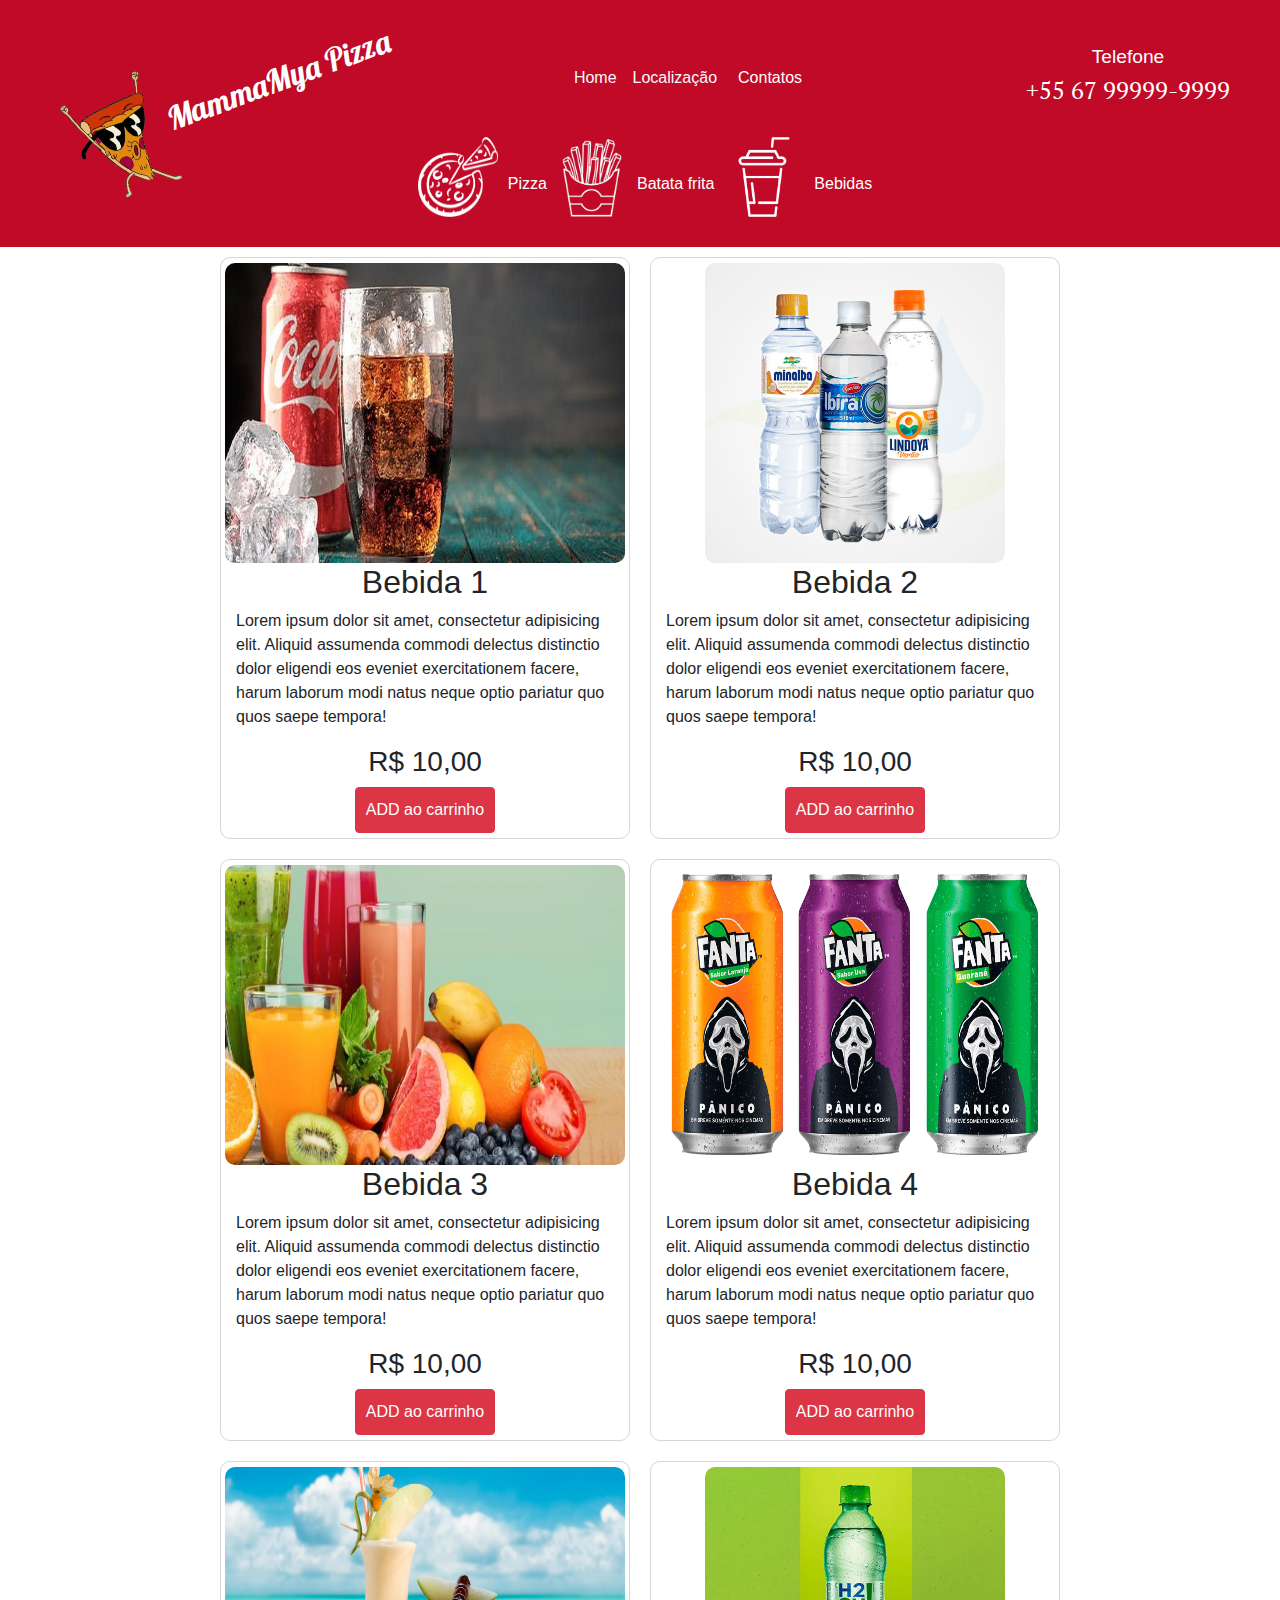
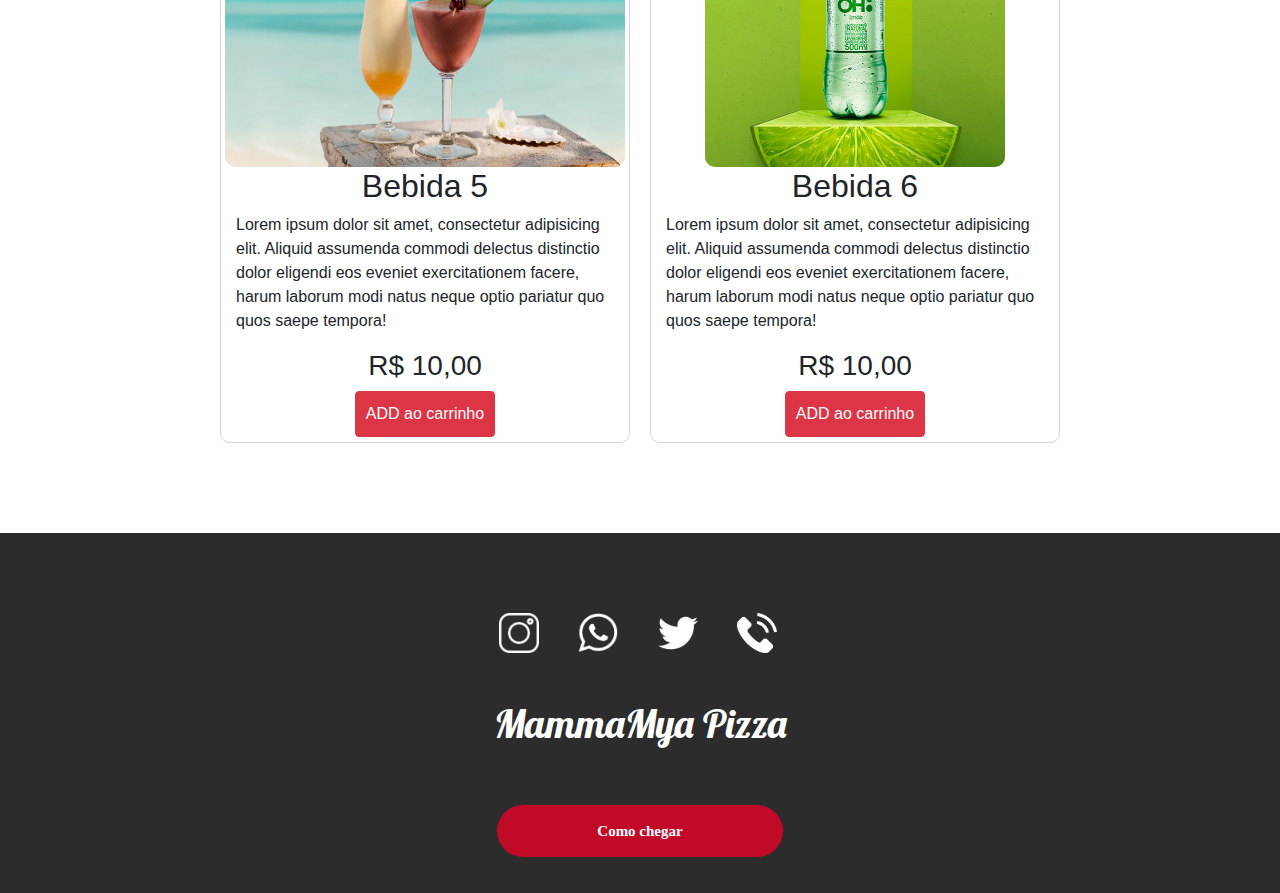
==== html/drinks.html @ 51cd6885 "Subindo para o github" ====
<!DOCTYPE html>
<html lang="en">
<head>
    <meta charset="UTF-8">
    <meta http-equiv="X-UA-Compatible" content="IE=edge">
    <meta name="viewport" content="width=device-width, initial-scale=1.0">
    <title>Drinks</title>
    <link rel="shortcut icon" href="../Imagens/favicon.png" type="image/x-icon">
    <link rel="stylesheet" href="../css/bootstrap.min.css">
    <link rel="stylesheet" href="../css/style.css">
</head>
<body>
<header>
    <!-----------------------
     navegação hamburquer
    ------------------------>
    <nav class="navbar navbar-expand-md navbar-dark space-nav nav_principal">

        <!-- Logo -->
        <p class="nav_p nav_logo"><img src="../Imagens/stevepizza_png.png" alt="steve pizza" class="steve_pizza"><a
                href="../index.html" class="a_logo">MammaMya Pizza</a></p>

        <!-- Menu Hamburguer -->
        <button class="navbar-toggler" data-toggle="collapse" data-target="#navegacao">
            <span class="navbar-toggler-icon"></span>
        </button>
        <!-- navegacao -->
        <div class="collapse navbar-collapse links_header" id="navegacao">
            <ul class="navbar-nav ml-auto d-flex mr-auto justify-content-center align-items-center flex-row">
                <li class="nav-item ">
                    <a href="../index.html" class="nav-link text-light">Home</a>
                </li>
                <li class="nav-item">
                    <a href="https://www.google.com/maps/place/Universidade+Federal+de+Mato+Grosso+Do+Sul+-+C%C3%A2mpus+de+Coxim/@-18.4861304,-54.7568113,17z/data=!4m5!3m4!1s0x937e3512d88be7b7:0x2cfe7516643d1225!8m2!3d-18.4859523!4d-54.7551269"
                       class="nav-link text-light" target="_blank">Localização</a>
                </li>
                <!------------------------------------------
                              POP UP contatatos
                -------------------------------------------->
                <li class="nav-item">
                    <!-- Botão para acionar modal -->
                    <button type="button" class="btn text-white btn_contatos" data-toggle="modal"
                            data-target="#ExemploModalCentralizado">
                        Contatos
                    </button>

                    <!-- Modal -->
                    <div class="modal fade" id="ExemploModalCentralizado" tabindex="-1" role="dialog"
                         aria-labelledby="TituloModalCentralizado" aria-hidden="true">
                        <div class="modal-dialog modal-dialog-centered " role="document">
                            <div class="modal-content">
                                <div class="modal-header">
                                    <h5 class="modal-title text-dark" id="TituloModalCentralizado">Contatos</h5>
                                    <button type="button" class="close" data-dismiss="modal" aria-label="Fechar">
                                        <span aria-hidden="true">&times;</span>
                                    </button>
                                </div>
                                <div class="modal-body d-flex flex-column align-items-center">
                                    <!-- conteudo principal do POP -->
                                    <div class="footer_sociais">
                                        <a href="https://www.instagram.com" class="text-decoration-none">
                                            <img src="../icones/instagram_black.png" alt="instagram"
                                                 class="icons_pop_social">
                                        </a>
                                        <a href="https://www.whatsapp.com/?lang=pt_br" class="text-decoration-none">
                                            <img src="../icones/whatsapp_preto.png" alt="whatsapp"
                                                 class="icons_pop_social">
                                        </a>
                                        <a href="https://twitter.com" class="text-decoration-none"> <img
                                                src="../icones/twitter_blaack.png" alt="twitter"
                                                class="icons_pop_social">
                                        </a>
                                        <img src="../icones/telefone_blaack.png" class="icons_pop_social"
                                             data-container="body" data-toggle="popover" data-placement="bottom"
                                             data-content="+55 67 99999-9999">

                                    </div>
                                    <p class="text-dark p_footer">MammaMya Pizza</p>


                                </div>

                                <div class="modal-footer">
                                    <button type="button" class="btn btn-danger" data-dismiss="modal">Fechar</button>
                                </div>
                            </div>
                        </div>
                    </div>
                </li>
            </ul>
            <div class="d-flex flex-column align-items-center phone">
                <p class="nav_telefone">Telefone</p>
                <p class="nav_num_telefone">+55 67 99999-9999</p>
            </div>
        </div>
    </nav>
    <div class="d-flex justify-content-center">
        <a href="pizzas.html" class="d-flex align-items-center org_icons_menu">
            <img src="../Imagens/ico_png.png" alt="pizza png" class="icon_foods">
            <p>Pizza</p>
        </a>
        <a href="fritas.html" class="d-flex align-items-center org_icons_menu">
            <img src="../Imagens/fries_png.png" alt="fries" class="icon_foods_fries">
            <p>Batata frita</p>
        </a>
        <a href="drinks.html" class="d-flex align-items-center org_icons_menu">
            <img src="../Imagens/white_drink.png" alt="bebedas" class="icon_foods">
            <p>Bebidas</p>
        </a>
    </div>
    <!-----------------------
    fim navegação hamburquer
    ------------------------->
</header>
<main>
    <section>
        <div class="cardapio_pizzas">
            <div class="org_card_pizza d-flex flex-column align-items-center">
                <img src="../Imagens/coca-cola.jpg" alt="coca-cola" class="img_pizza_cardapio">
                <h2>Bebida 1</h2>
                <p>Lorem ipsum dolor sit amet, consectetur adipisicing elit. Aliquid assumenda commodi delectus
                    distinctio dolor eligendi eos eveniet exercitationem facere, harum laborum modi natus neque optio
                    pariatur quo quos saepe tempora!</p>
                <h3>R$ 10,00</h3>
                <button class="btn btn-danger btn_teste"><a href="#" class="add-cart">ADD ao carrinho</a></button>
            </div>
            <div class="org_card_pizza d-flex flex-column align-items-center">
                <img src="../Imagens/agua.jpg" alt="agua" class="img_pizza_cardapio">
                <h2>Bebida 2</h2>
                <p>Lorem ipsum dolor sit amet, consectetur adipisicing elit. Aliquid assumenda commodi delectus
                    distinctio dolor eligendi eos eveniet exercitationem facere, harum laborum modi natus neque optio
                    pariatur quo quos saepe tempora!</p>
                <h3>R$ 10,00</h3>
                <button class="btn btn-danger btn_teste"><a href="#" class="add-cart">ADD ao carrinho</a></button>
            </div>
            <div class="org_card_pizza d-flex flex-column align-items-center">
                <img src="../Imagens/suco.jpg" alt="" class="img_pizza_cardapio">
                <h2>Bebida 3</h2>
                <p>Lorem ipsum dolor sit amet, consectetur adipisicing elit. Aliquid assumenda commodi delectus
                    distinctio dolor eligendi eos eveniet exercitationem facere, harum laborum modi natus neque optio
                    pariatur quo quos saepe tempora!</p>
                <h3>R$ 10,00</h3>
                <button class="btn btn-danger btn_teste"><a href="#" class="add-cart">ADD ao carrinho</a></button>
            </div>
            <div class="org_card_pizza d-flex flex-column align-items-center">
                <img src="../Imagens/fanta.jpg" alt="" class="img_pizza_cardapio">
                <h2>Bebida 4</h2>
                <p>Lorem ipsum dolor sit amet, consectetur adipisicing elit. Aliquid assumenda commodi delectus
                    distinctio dolor eligendi eos eveniet exercitationem facere, harum laborum modi natus neque optio
                    pariatur quo quos saepe tempora!</p>
                <h3>R$ 10,00</h3>
                <button class="btn btn-danger btn_teste"><a href="#" class="add-cart">ADD ao carrinho</a></button>
            </div>
            <div class="org_card_pizza d-flex flex-column align-items-center">
                <img src="../Imagens/resfreco.jpg" alt="" class="img_pizza_cardapio">
                <h2>Bebida 5</h2>
                <p>Lorem ipsum dolor sit amet, consectetur adipisicing elit. Aliquid assumenda commodi delectus
                    distinctio dolor eligendi eos eveniet exercitationem facere, harum laborum modi natus neque optio
                    pariatur quo quos saepe tempora!</p>
                <h3>R$ 10,00</h3>
                <button class="btn btn-danger btn_teste"><a href="#" class="add-cart">ADD ao carrinho</a></button>
            </div>
            <div class="org_card_pizza d-flex flex-column align-items-center">
                <img src="../Imagens/hdoiso.jpg" alt="" class="img_pizza_cardapio">
                <h2>Bebida 6</h2>
                <p>Lorem ipsum dolor sit amet, consectetur adipisicing elit. Aliquid assumenda commodi delectus
                    distinctio dolor eligendi eos eveniet exercitationem facere, harum laborum modi natus neque optio
                    pariatur quo quos saepe tempora!</p>
                <h3>R$ 10,00</h3>
                <button class="btn btn-danger btn_teste"><a href="#" class="add-cart">ADD ao carrinho</a></button>
            </div>

        </div>
    </section>
</main>
<footer class="d-flex justify-content-center align-items-center flex-column">

    <div class="footer_sociais">
        <a href="#" class="text-decoration-none">
            <img src="../Imagens/white-instagram.png" alt="instagram" class="icons_footer_social">
        </a>
        <a href="#" class="text-decoration-none">
            <img src="../Imagens/whatsapp_png.png.opdownload" alt="whatsapp" class="icons_footer_social">
        </a>
        <a href="#" class="text-decoration-none"> <img src="../Imagens/twitter-icon-svg-28.jpg" alt="twitter"
                                                       class="icons_footer_social">
        </a>
        <a href="#" class="text-decoration-none">
            <img src="../Imagens/telefone_branco.png" alt="Telefone" class="icons_footer_social">
        </a>
        <img src="" alt="" class="icons_footer_social">
    </div>
    <p class="text-white p_footer">MammaMya Pizza</p>
    <a href="https://www.google.com/maps/place/Valparaíso+de+Goiás,+GO/@-16.0898164,-48.0200443,13z/data=!3m1!4b1!4m5!3m4!1s0x9359847212701563:0x4215e06987627415!8m2!3d-16.0753576!4d-47.9860661"
       class="find_me" target="_blank">Como chegar
    </a>

</footer>

<script src="https://cdn.jsdelivr.net/npm/bootstrap@5.0.2/dist/js/bootstrap.bundle.min.js"
        integrity="sha384-MrcW6ZMFYlzcLA8Nl+NtUVF0sA7MsXsP1UyJoMp4YLEuNSfAP+JcXn/tWtIaxVXM"
        crossorigin="anonymous"></script>
</body>
</html>
---- css/style.css ----
@import url('https://fonts.googleapis.com/css2?family=Lobster&family=Noto+Serif:ital,wght@0,400;0,700;1,400;1,700&family=Outfit:wght@100;200;300;400;500;600;700;800;900&display=swap');

@import url('https://fonts.googleapis.com/css2?family=Fredericka+the+Great&family=Lobster&family=Noto+Serif:ital,wght@0,400;0,700;1,400;1,700&family=Outfit:wght@100;200;300;400;500;600;700;800;900&display=swap');

@import url('https://fonts.googleapis.com/css2?family=Dancing+Script:wght@400;500;600;700&family=Fredericka+the+Great&family=Lobster&family=Noto+Serif:ital,wght@0,400;0,700;1,400;1,700&family=Outfit:wght@100;200;300;400;500;600;700;800;900&display=swap');

@import url('https://fonts.googleapis.com/css2?family=Dancing+Script:wght@400;500;600;700&family=EB+Garamond:ital,wght@0,400;0,500;0,600;0,700;0,800;1,400;1,500;1,600;1,700;1,800&family=Fredericka+the+Great&family=Lobster&family=Montserrat:ital,wght@0,100;0,200;0,300;0,400;0,500;0,600;0,700;0,800;0,900;1,100;1,200;1,300;1,400;1,500;1,600;1,700;1,800;1,900&family=Noto+Serif:ital,wght@0,400;0,700;1,400;1,700&family=Outfit:wght@100;200;300;400;500;600;700;800;900&family=PT+Serif:ital,wght@0,400;0,700;1,400;1,700&display=swap');

*{
    padding: 0px;
    margin: 0px;
}
body{
    display: flex;
    flex-direction: column;
    min-height: 100%;
}

a{
    color: white;
}
a:hover{
    color: white;
}

.btn_contatos:hover{
    color: #cbd3da !important;
}
header{
    background-color: #c00a28;
    color: white;
}

.nav_principal{
    padding: 0px;
}
.nav_li{
    padding: 10px 15px;

}.nav_p{
    padding: 10px 15px;
}
.nav_logo{
    position: relative;
    top: 15px;
    left: 50px;
    font-size: 2em;
    font-family: 'Lobster', cursive;
    transition: 1s;
    transform: rotate(-20deg);
    animation: steve_pizza 2 1s alternate ease-out;   

}
.nav_logo:hover{
    transform: rotate(0deg);
    cursor: pointer;

}
@keyframes steve_pizza{
    to{
        transform: rotate(20deg);
    }
}
.steve_pizza{
    width: 100px;
}
.a_logo{
    color: white !important;
    text-decoration: none !important;
}
.nav_ul{
    list-style-type: none;
}

.ul_2{
    border-top: solid 1px rgba(255, 255, 255, 0.473);
}
.carousel_imagens{
    width: 100%;
}

.subir-margin-carousel{
    margin-bottom: 7em;
}

.carousel-item{
    position: relative;
}

.img_carousel{
    height: 100%;
}
.txt_corousel{
    position: absolute;
    color: white;
    font-family: 'Fredericka the Great', cursive;
     font-size:8vw;
    /* left: 300px; */
    height: 150%;
}
.txt_corousel_01{
    display: flex;
    flex-direction: column;
    align-items: center;
}
.p1_carousel{
    font-family: 'Dancing Script', cursive;
    color: #856404;
}

.nav_telefone{
    font-size: 1.2em;
    margin: 0px ;
    padding-top: 10px;
}
.nav_num_telefone{
    font-size: 1.5em;
    font-weight: 500;
    font-family: 'PT Serif', serif;
}
.phone{
    margin: 0px 50px 0px 10px;
}



footer {
    background-color: #2C2C2C;
    min-height: 40vh;
    margin-top: 80px;

}
.p_footer{
    font-family: 'Lobster', cursive;
    font-size: 2.5em;
}

.icons_pop_social{
    width: 40px;
    margin: 40px 0px 40px 35px;
}
.icons_footer_social{
    width: 40px;
    margin: 80px 0px 40px 35px;
}
.hover1-1:hover{
    transform: scale(1.02);
}

.hover1-1{
    transition: 0.3s;
}

.box_principal{
    margin: 60px;
}
.box_02{
    width: 400px;
}

.img_box1{
    background: url(../Imagens/original.png) no-repeat;
    background-size: cover;
    width: 500px;
    height: 500px;
    margin-right: 10px;
    border-radius: 5px;
}

.img_box2{
    background: url(../Imagens/burgao_daniel.jpg) no-repeat;
    background-size: cover;
    width: 200px;
    height: 150px;
    border-radius: 5px;

}
.img_box3{
    background: url(../Imagens/milkShak.jpg) no-repeat;
    background-size: cover;
    width: 190px;
    height: 150px;
    margin-left: 10px;
    border-radius: 5px;

}
.img_box4{
    background: url(../Imagens/tudo].jpg) no-repeat;
    background-size: cover;
    width: 400px;
    height: 340px;
    margin-top: 10px;
    border-radius: 5px;
}

.part_5_h2{
    margin: 80px auto 0px auto;
}
.hr_style{
    background-color: #2c2c2c18;
    margin: 5px 40px;
}

.card_style{
    max-width: 1000px;
}

/* fica otitimo com  */

.selec_menu{
    max-width: 400px;
    margin: 80px 20px 40px 20px;
}

/* sobreposição */

.sobrecao_0{
    background: url(../Imagens/carne.jpg);
    height: 100px;
    position: relative;
}
.sobrecao_0:active {

    position: absolute;

}

.sobrecao_1:active {

    position: absolute;

}
.sobrecao_1{
    background: url(../Imagens/parallaxpizza.jpg);
    height: 100px;
    position: relative;
}

.section-p {
    background-image: url('../Imagens/pizzaseis.jpg') ;
    background-color: white;
    width: 100%;
    height: 500px;
    text-align: center;
    font-family: 'Zen Old Mincho', serif;
    color: white;
    background-position: center;
    background-size: cover;
    background-repeat: no-repeat;
    background-attachment: fixed;
}


.section-s {
    background-image: url('../Imagens/mini-parallax.png');
    background-color: white;
    width: 100%;
    min-height: 500px;
    text-align: center;
    font-family: 'Zen Old Mincho', serif;
    color: white;
    background-position: center;
    background-size: cover;
    background-repeat: no-repeat;
    background-attachment: fixed;
}

.img-tabs img{
    width: 19rem;
    height: 14rem;
    margin-left: 15px;
}


.p-0 {
    font-size: 25px;
    font-weight: 300;
}

.p-1 {
    font-size: 35px;
    font-weight: 900;
    padding: 50px;
}

.p-2 p {
    color: white;
    font-size: 50px;
    font-weight: 600;
}

.p-2 {
    color: #C00A28;
    font-weight: 600;
    font-size: 20px;

}
.p-3 {
    color: white;
    font-size: 30px;
    font-weight: 600;
}

.p-4 {
    color: white;
    font-size: 30px;
    font-weight: 600;
}

.order-now {
    margin-bottom: 20px;
    border: none;
    border-radius: 40px;
    font-family: 'Zen Old Mincho', serif;
    font-size: 15px;
    font-weight: 600;
    color: white;
    background: #c00a28;
    padding: 15px 100px 15px 100px;
    transition: 0.3s;
}
.order-now:hover {
    background: rgb(226, 111, 130);
}

.order_now_small {
    padding: 15px 40px 15px 40px;
    opacity: 0.6;
}
.order_now_smaller {
    padding: 5px 20px 5px 20px;
    opacity: 0.6;
}
.select-options {
    margin-bottom: 20px;
    border: none;
    border-radius: 40px;
    font-family: 'Zen Old Mincho', serif;
    font-size: 15px;
    font-weight: 600;
    color: white;
    background: #c00a28;
    padding: 15px 70px 15px 70px;
    transition: 0.3s;
}

.select-options:hover {
    background: rgb(226, 111, 130);
}

.find_me{

    border: none;
    margin: auto;
    border-radius: 40px;
    font-family: 'Zen Old Mincho', serif;
    font-size: 15px;
    font-weight: 600;
    color: white;
    background: #c00a28;
    padding: 15px 100px 15px 100px;
    transition: 0.3s;
}
.icon_foods{
    width: 80px;
    height: 80px;
    margin: 0px 10px 30px 10px;
} 

.icon_foods_fries{
    width: 60px;
    margin: 0px 15px 25px 15px;   
}

.painel-container > div > img{
    width: 300px;
    height: 200px;
    padding: 5px;
}


/* -----------------------------------------------
                    cardapio
-------------------------------------------------*/


.img_pizza_cardapio{
    max-width: 400px;
    height: 300px;
    border-radius: 10px;
}

.cardapio_pizzas{
    display: flex;
    flex-wrap: wrap;
    justify-content: center;
    max-width: 1000px;
    margin: auto;
}

.org_card_pizza{
    max-width: 410px;
    margin: 10px;
    padding: 5px;
    border-radius: 10px;
    border: solid 1px #2c2c2c31;
}

.org_card_pizza > p{
    padding-left: 10px;
}

.btn_teste{
    padding: 10px;
}



#btn_feedback{
    background-color: #c00a28;
    width: 60px;
    height: 60px;
    position: fixed !important;
    right: 55px;
    bottom: 10px;
    text-align: center;
    margin-bottom: 44px;
    border-radius: 50%;
    padding: 5px;
    z-index: 990;
}
.num_cart{
    background-color: #c00a28;
    min-width: 20px;
    min-height: 20px;
    position: fixed !important;
    right: 64px;
    bottom: 100px;
    border-radius: 50%;
    text-align: center;
    padding: 0px;
    z-index: 1000;
}
#btn_feedback:hover{
    transform: scale(1.1);
}
/*--------------- cart --------------- */

.org-cart{
    display: flex;
    justify-content: space-around;
    margin: 5px;
}
.img-in-cart{
    width: 150px;
    border-radius: 10px;
}
.product-header{
    border-bottom: solid 2px rgba(128, 128, 128, 0.295);
}
.products-container{
    width: 650px;
    justify-content: space-around;
    margin: 0 auto;
    margin-top: 50px;
}
.product-title{
    margin-right: 70px;
    margin-left: 38px;
}
.trash-cart{
    width: 20px;
    margin-left: 10px;
    margin-right: 10px;
    cursor: pointer;
}
.count{
    width: 20px;
}

.product {
    display: flex;
    justify-content: space-around;
    align-items: center;
    padding: 10px 0;
}

.basketTotalContainer {
    display: flex;
    justify-content: flex-end;
    width: 100%;
    padding: 10px 5px;
}
.basketTotal {
    width: 20%;
}
.price {
    display: flex;
    align-items: center;
}
.quantity {
    display: flex;
    align-items: center;
    justify-content: center;
}
.total {
    display: flex;
    align-items: center;
    margin-left: 50px;
}
.name-org-cart{
    text-align: center;
}



/************************ MEDIA QUERY ************************/

@media (max-width:768px) {
    
    .phone{
        display: none !important;
    }
    .nav-item{
        margin: 5px 20px 15px 20px;
    }
    .btn_contatos{
        padding: 0px;
    }

    .icon_foods{
        width: 60px;
        height: 60px;
        margin: 0px 10px 30px 10px;
    } 
    
    .icon_foods_fries{
        width: 40px;
        margin: 0px 15px 25px 15px;   
    }
} 
@media (max-width:500px) {
    .p_footer{
        font-size: 2em;
    }
}
@media (max-width:870px) {
    .nav_logo{
        font-size: 1.3em;
        left: 0px;
        padding: 10px 0px 0px 20px;
    }
    .steve_pizza{
        width: 70px;
    }
    header{
        min-height: 100px;
        padding-top: 0px;
    }
    .nav_principal{
        min-height: 105px;
    }
} 
@media (max-width:550px){
    .steve_pizza{
        width: 60px;
    }
    .a_logo{
        font-size: 0.8em;
    }
    .img_carousel{
        height: 300px;
    }
    .icon_foods{
        width: 40px;
        height: 40px;
        margin: 0px 10px 30px 10px;
    } 
    
    .icon_foods_fries{
        width: 30px;
        margin: 0px 15px 25px 15px;   
    } 
}
@media(max-width: 670px) {
    .product-title{
        margin-right: 16px;
        margin-left: 52px;
    }
    .product-header{
        max-width: 350px !important;
        justify-content: center !important;
    }
    .products-container{
        max-width: 350px;
        
    }
    
    .img-in-cart{
        width: 80px;
        border-radius: 10px;
    }
    .price {
        display: flex;
        align-items: center;
        flex-wrap: nowrap;
        width: 100%;
        
    }
    .product {
        padding: 10px 5px 10px 0px;
    }
    .table-price{
        margin-right: 20px;
        margin-left: 10px;
    }
    .total {
        margin-left: 15px;
    }
    .quantity {
        position: relative;
        right:15px;
    }
    .name-org-cart{
        font-size: 12px;
        text-align: center;
    }
    .basketTotalTitle {
        font-size: 20px;
        
    }
    .basketTotal {
        width: 30%;
        font-size: 20px !important;
    }
}
@media (max-width: 1046px) {

    .box_principal{
        margin: 10px;
    }
}
@media (max-width: 950px) {
    .box_principal{
        flex-direction: column-reverse;
    }
    .img_box1{
        width: 400px;
        height: 300px;
        margin: 10px 0px;
    }
    .img_box4{
        width: 400px;
        height: 300px;
    }
}
@media (max-width: 470px){
    .padding_menu{
        padding: 10px;
    }
    .display_none_471{
        display: none;
    }
    .order_now_small {
        padding: 5px 20px 5px 20px;
        opacity: 0.6;
    }
    .segundo_box{
        margin: auto;
    }
    .box_principal{
        margin: auto;
        
    }
    .img_box1{
        display: none;
    }
    .img_box2{
        width: 90% !important;
        height: 200px !important;
        margin: 100px auto 5px auto !important;
    }
    .img_box3{
        width: 90% !important;
        height: 200px !important;
        margin: 5px auto !important;

    }
    .img_box4{
        margin: auto;
        width: 90% !important;
        height: 200px !important;
        margin: 5px auto 100px auto!important;
    }
    .box_02{
        width: auto;
    }

    .icons_pop_social{
        width: 30px;
        margin: 40px 0px 40px 30px;
    }
    .org_card_pizza{
        max-width: 310px;
    }
    .img_pizza_cardapio{
        max-width: 300px;
        height: 200px;
        border-radius: 10px;
    }
}
@media (max-width:390px) {
    .icon_foods{
        width: 40px;
        height: 40px;
        margin: 0px 0px 0px 10px;
    } 
    
    .icon_foods_fries{
        width: 30px;
        margin: 0px 15px 0px 15px;   
    } 
    .org_icons_menu{
        flex-direction: column;
        margin: 0px 20px;
    }
    .nav-item{
        margin: 5px 10px 15px 5px !important;
    }
}
/************************* min-width *************************/

@media (min-width: 1046px){
    .nav_logo{
        top: 30px;
        left: 50px;
    }
    .nav_principal{
        padding: 0px;
        margin-bottom: -20px;
    }
}
@media (min-width: 470px){
    .img_box1{
        display: flex;
    }
}
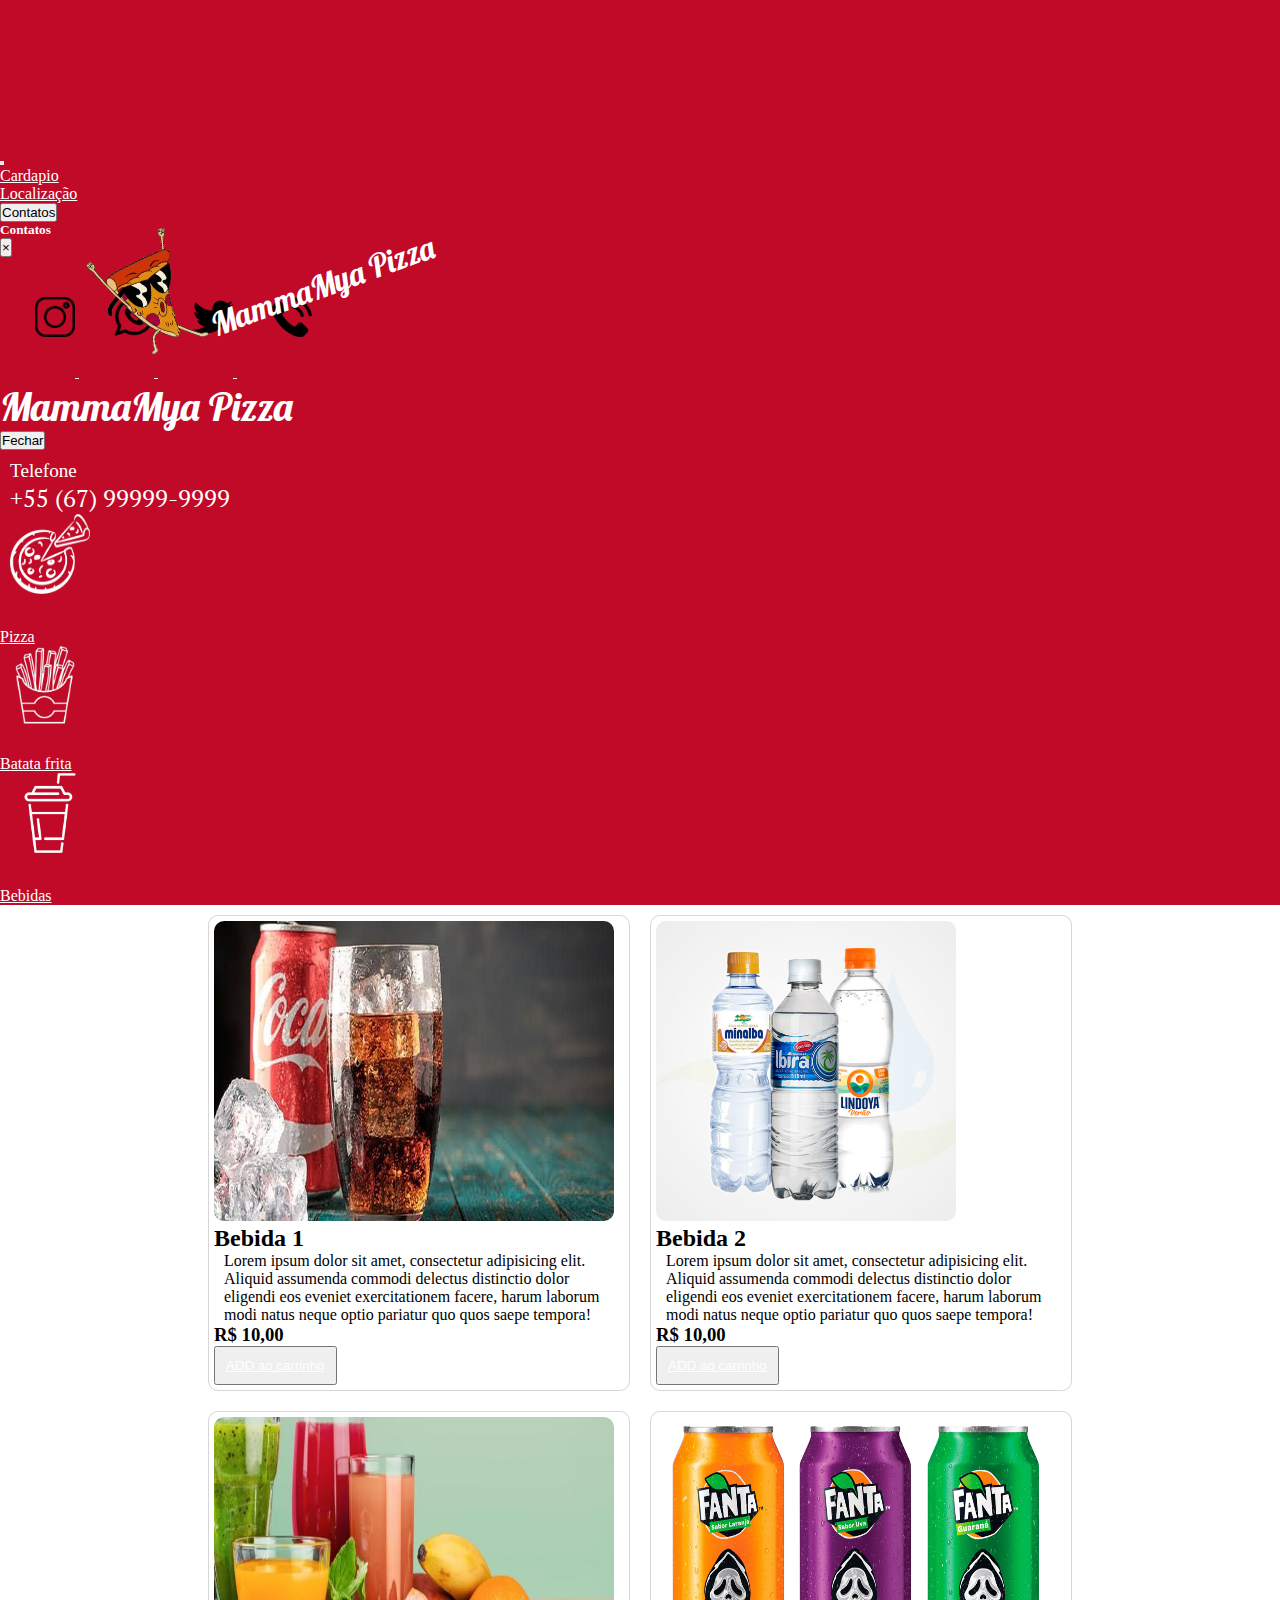
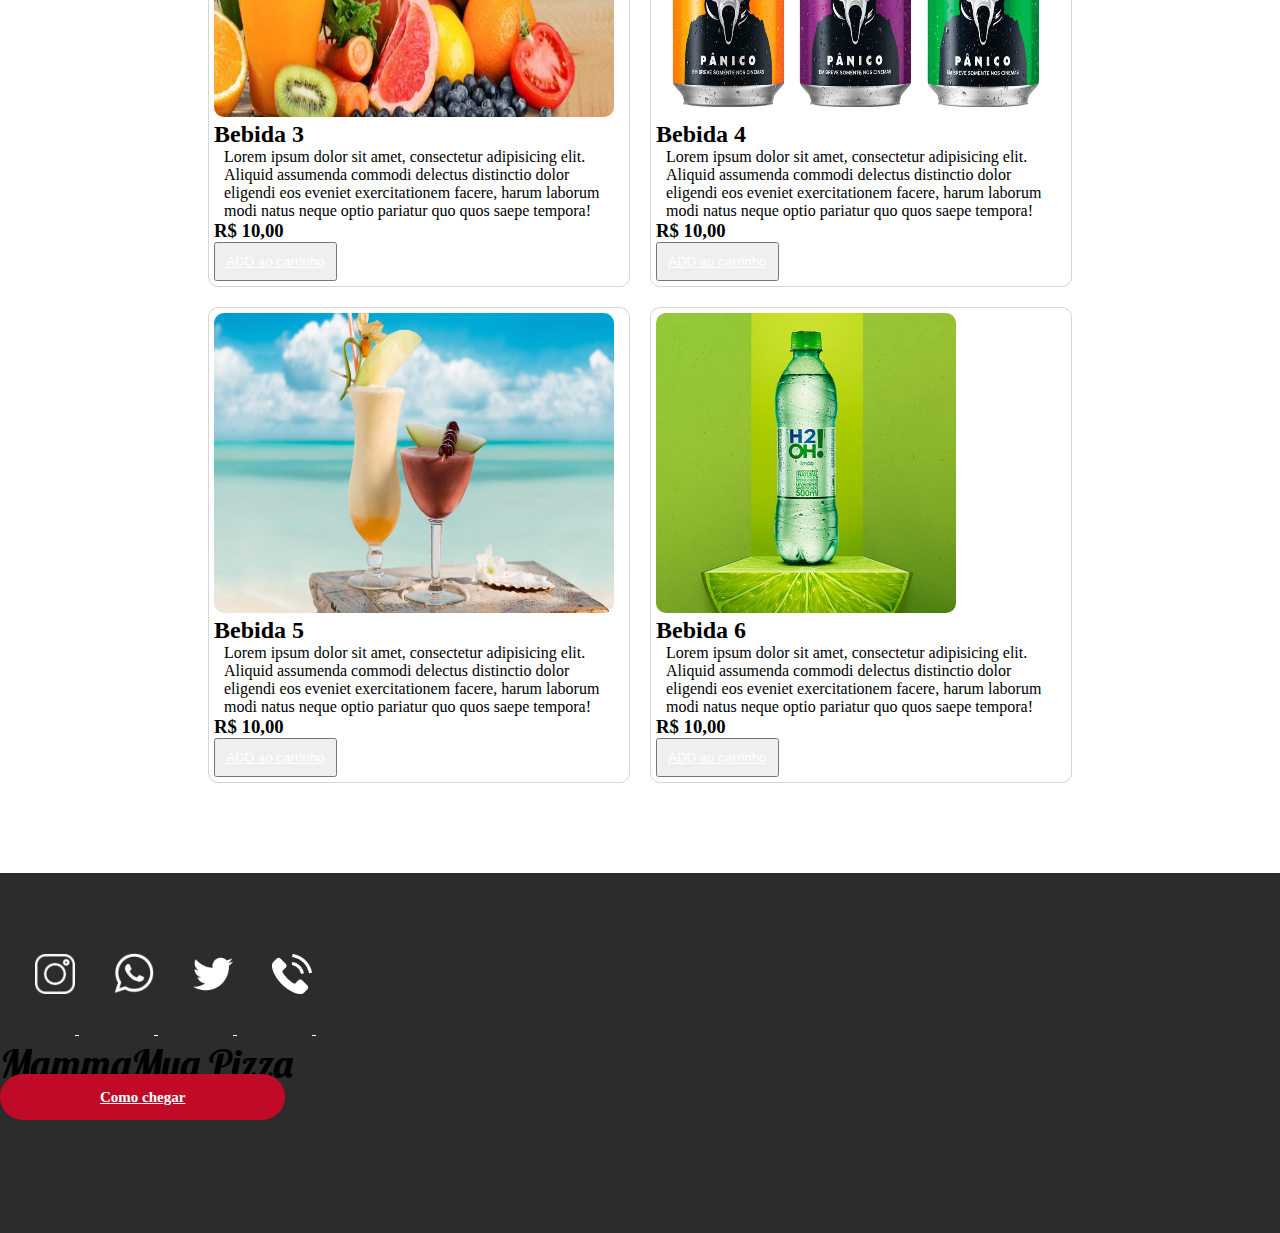
==== commit 5c74ddc3: "convertendo card e carousel para bootstrap 5" ====
--- a/html/drinks.html
+++ b/html/drinks.html
@@ -6,7 +6,8 @@
     <meta name="viewport" content="width=device-width, initial-scale=1.0">
     <title>Drinks</title>
     <link rel="shortcut icon" href="../Imagens/favicon.png" type="image/x-icon">
-    <link rel="stylesheet" href="../css/bootstrap.min.css">
+    <link href="https://cdn.jsdelivr.net/npm/bootstrap@5.0.2/dist/css/bootstrap.min.css" rel="stylesheet"
+          integrity="sha384-EVSTQN3/azprG1Anm3QDgpJLIm9Nao0Yz1ztcQTwFspd3yD65VohhpuuCOmLASjC" crossorigin="anonymous">
     <link rel="stylesheet" href="../css/style.css">
 </head>
 <body>
@@ -21,21 +22,22 @@
                 href="../index.html" class="a_logo">MammaMya Pizza</a></p>
 
         <!-- Menu Hamburguer -->
-        <button class="navbar-toggler" data-toggle="collapse" data-target="#navegacao">
+        <button class="navbar-toggler" type="button" data-bs-toggle="collapse" data-bs-target="#navegacao"
+                aria-controls="navbarSupportedContent" aria-expanded="false" aria-label="Toggle navigation">
             <span class="navbar-toggler-icon"></span>
         </button>
         <!-- navegacao -->
         <div class="collapse navbar-collapse links_header" id="navegacao">
             <ul class="navbar-nav ml-auto d-flex mr-auto justify-content-center align-items-center flex-row">
-                <li class="nav-item ">
-                    <a href="../index.html" class="nav-link text-light">Home</a>
+                <li class="nav-item">
+                    <a href="html/pizzas.html" class="nav-link text-light">Cardapio</a>
                 </li>
                 <li class="nav-item">
                     <a href="https://www.google.com/maps/place/Universidade+Federal+de+Mato+Grosso+Do+Sul+-+C%C3%A2mpus+de+Coxim/@-18.4861304,-54.7568113,17z/data=!4m5!3m4!1s0x937e3512d88be7b7:0x2cfe7516643d1225!8m2!3d-18.4859523!4d-54.7551269"
                        class="nav-link text-light" target="_blank">Localização</a>
                 </li>
                 <!------------------------------------------
-                              POP UP contatatos
+                              POP UP contatos
                 -------------------------------------------->
                 <li class="nav-item">
                     <!-- Botão para acionar modal -->
@@ -67,16 +69,13 @@
                                                  class="icons_pop_social">
                                         </a>
                                         <a href="https://twitter.com" class="text-decoration-none"> <img
-                                                src="../icones/twitter_blaack.png" alt="twitter"
-                                                class="icons_pop_social">
+                                                src="../icones/twitter_blaack.png" alt="twitter" class="icons_pop_social">
                                         </a>
                                         <img src="../icones/telefone_blaack.png" class="icons_pop_social"
                                              data-container="body" data-toggle="popover" data-placement="bottom"
                                              data-content="+55 67 99999-9999">
-
                                     </div>
                                     <p class="text-dark p_footer">MammaMya Pizza</p>
-
 
                                 </div>
 
@@ -90,28 +89,31 @@
             </ul>
             <div class="d-flex flex-column align-items-center phone">
                 <p class="nav_telefone">Telefone</p>
-                <p class="nav_num_telefone">+55 67 99999-9999</p>
+                <p class="nav_num_telefone">+55 (67) 99999-9999</p>
             </div>
         </div>
     </nav>
+
     <div class="d-flex justify-content-center">
-        <a href="pizzas.html" class="d-flex align-items-center org_icons_menu">
+        <a href="../html/pizzas.html" class="d-flex align-items-center org_icons_menu">
             <img src="../Imagens/ico_png.png" alt="pizza png" class="icon_foods">
             <p>Pizza</p>
         </a>
-        <a href="fritas.html" class="d-flex align-items-center org_icons_menu">
+        <a href="../html/fritas.html" class="d-flex align-items-center org_icons_menu">
             <img src="../Imagens/fries_png.png" alt="fries" class="icon_foods_fries">
             <p>Batata frita</p>
         </a>
-        <a href="drinks.html" class="d-flex align-items-center org_icons_menu">
+        <a href="../html/drinks.html" class="d-flex align-items-center org_icons_menu">
             <img src="../Imagens/white_drink.png" alt="bebedas" class="icon_foods">
             <p>Bebidas</p>
         </a>
     </div>
+    <!-- icones: https://flaticons.net/search.php?search=food -->
     <!-----------------------
     fim navegação hamburquer
     ------------------------->
 </header>
+
 <main>
     <section>
         <div class="cardapio_pizzas">
--- a/css/style.css
+++ b/css/style.css
@@ -31,9 +31,6 @@
     color: white;
 }
 
-.nav_principal{
-    padding: 0px;
-}
 .nav_li{
     padding: 10px 15px;
 
@@ -80,7 +77,7 @@
 }
 
 .subir-margin-carousel{
-    margin-bottom: 7em;
+    margin-bottom: 20em;
 }
 
 .carousel-item{
@@ -517,7 +514,7 @@
 /************************ MEDIA QUERY ************************/
 
 @media (max-width:768px) {
-    
+
     .phone{
         display: none !important;
     }
@@ -532,13 +529,13 @@
         width: 60px;
         height: 60px;
         margin: 0px 10px 30px 10px;
-    } 
-    
+    }
+
     .icon_foods_fries{
         width: 40px;
-        margin: 0px 15px 25px 15px;   
-    }
-} 
+        margin: 0px 15px 25px 15px;
+    }
+}
 @media (max-width:500px) {
     .p_footer{
         font-size: 2em;
@@ -557,10 +554,7 @@
         min-height: 100px;
         padding-top: 0px;
     }
-    .nav_principal{
-        min-height: 105px;
-    }
-} 
+}
 @media (max-width:550px){
     .steve_pizza{
         width: 60px;
@@ -575,12 +569,12 @@
         width: 40px;
         height: 40px;
         margin: 0px 10px 30px 10px;
-    } 
-    
+    }
+
     .icon_foods_fries{
         width: 30px;
-        margin: 0px 15px 25px 15px;   
-    } 
+        margin: 0px 15px 25px 15px;
+    }
 }
 @media(max-width: 670px) {
     .product-title{
@@ -593,9 +587,9 @@
     }
     .products-container{
         max-width: 350px;
-        
-    }
-    
+
+    }
+
     .img-in-cart{
         width: 80px;
         border-radius: 10px;
@@ -605,7 +599,7 @@
         align-items: center;
         flex-wrap: nowrap;
         width: 100%;
-        
+
     }
     .product {
         padding: 10px 5px 10px 0px;
@@ -627,7 +621,7 @@
     }
     .basketTotalTitle {
         font-size: 20px;
-        
+
     }
     .basketTotal {
         width: 30%;
@@ -670,7 +664,7 @@
     }
     .box_principal{
         margin: auto;
-        
+
     }
     .img_box1{
         display: none;
@@ -714,12 +708,12 @@
         width: 40px;
         height: 40px;
         margin: 0px 0px 0px 10px;
-    } 
-    
+    }
+
     .icon_foods_fries{
         width: 30px;
-        margin: 0px 15px 0px 15px;   
-    } 
+        margin: 0px 15px 0px 15px;
+    }
     .org_icons_menu{
         flex-direction: column;
         margin: 0px 20px;
@@ -735,10 +729,6 @@
         top: 30px;
         left: 50px;
     }
-    .nav_principal{
-        padding: 0px;
-        margin-bottom: -20px;
-    }
 }
 @media (min-width: 470px){
     .img_box1{
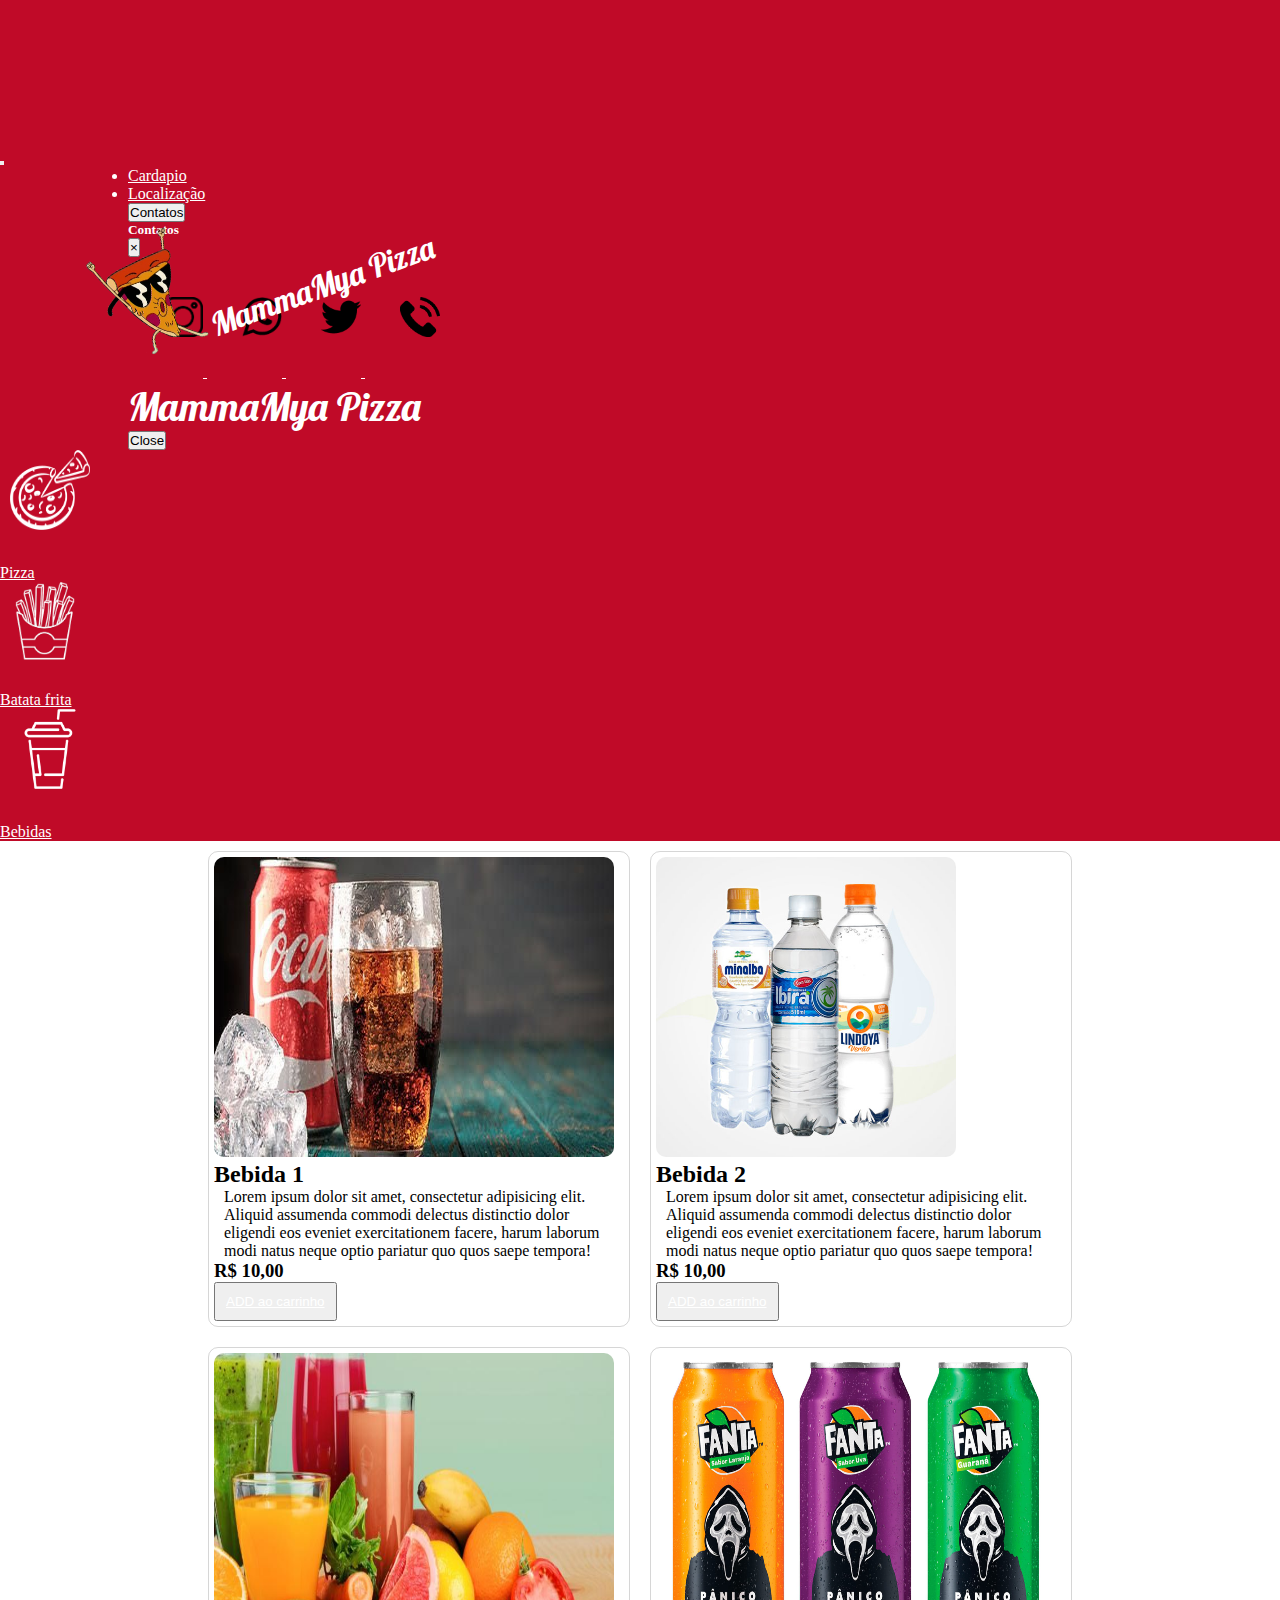
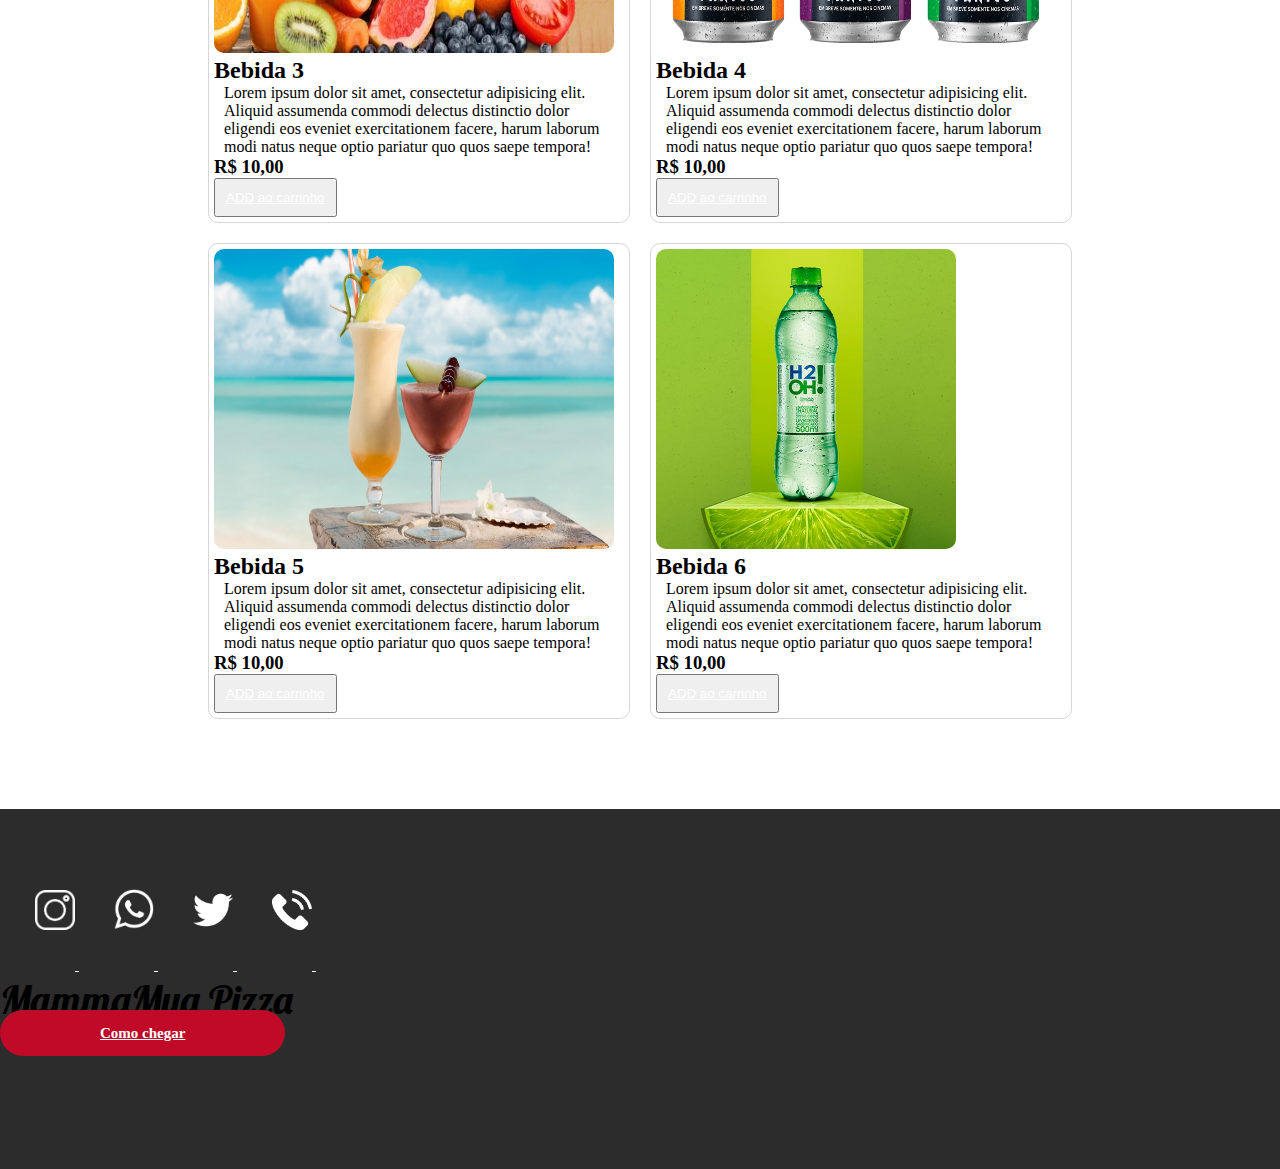
==== commit cdbbc976: "Ajustando cards para b5" ====
--- a/html/drinks.html
+++ b/html/drinks.html
@@ -1,5 +1,5 @@
 <!DOCTYPE html>
-<html lang="en">
+<html lang="pt-br">
 <head>
     <meta charset="UTF-8">
     <meta http-equiv="X-UA-Compatible" content="IE=edge">
@@ -11,6 +11,7 @@
     <link rel="stylesheet" href="../css/style.css">
 </head>
 <body>
+
 <header>
     <!-----------------------
      navegação hamburquer
@@ -27,70 +28,61 @@
             <span class="navbar-toggler-icon"></span>
         </button>
         <!-- navegacao -->
-        <div class="collapse navbar-collapse links_header" id="navegacao">
+        <div class="collapse navbar-collapse links_header navegacao-margim" id="navegacao">
             <ul class="navbar-nav ml-auto d-flex mr-auto justify-content-center align-items-center flex-row">
                 <li class="nav-item">
-                    <a href="html/pizzas.html" class="nav-link text-light">Cardapio</a>
+                    <a href="../html/pizzas.html" class="nav-link text-light">Cardapio</a>
                 </li>
                 <li class="nav-item">
                     <a href="https://www.google.com/maps/place/Universidade+Federal+de+Mato+Grosso+Do+Sul+-+C%C3%A2mpus+de+Coxim/@-18.4861304,-54.7568113,17z/data=!4m5!3m4!1s0x937e3512d88be7b7:0x2cfe7516643d1225!8m2!3d-18.4859523!4d-54.7551269"
                        class="nav-link text-light" target="_blank">Localização</a>
                 </li>
-                <!------------------------------------------
-                              POP UP contatos
-                -------------------------------------------->
-                <li class="nav-item">
-                    <!-- Botão para acionar modal -->
-                    <button type="button" class="btn text-white btn_contatos" data-toggle="modal"
-                            data-target="#ExemploModalCentralizado">
-                        Contatos
-                    </button>
 
-                    <!-- Modal -->
-                    <div class="modal fade" id="ExemploModalCentralizado" tabindex="-1" role="dialog"
-                         aria-labelledby="TituloModalCentralizado" aria-hidden="true">
-                        <div class="modal-dialog modal-dialog-centered " role="document">
-                            <div class="modal-content">
-                                <div class="modal-header">
-                                    <h5 class="modal-title text-dark" id="TituloModalCentralizado">Contatos</h5>
-                                    <button type="button" class="close" data-dismiss="modal" aria-label="Fechar">
-                                        <span aria-hidden="true">&times;</span>
-                                    </button>
+
+
+                <button type="button" class="btn btn-danger" data-bs-toggle="modal" data-bs-target="#exampleModal">
+                    Contatos
+                </button>
+
+                <!-- Modal -->
+                <div class="modal fade" id="exampleModal" tabindex="-1" aria-labelledby="exampleModalLabel"
+                     aria-hidden="true">
+                    <div class="modal-dialog">
+                        <div class="modal-content">
+                            <div class="modal-header">
+                                <h5 class="modal-title text-dark" id="exampleModalLabel">Contatos</h5>
+                                <button type="button" class="close" data-dismiss="modal" aria-label="Fechar">
+                                    <span data-bs-dismiss="modal">&times;</span>
+                                </button>
+                            </div>
+                            <div class="modal-body d-flex flex-column align-items-center">
+                                <!-- conteudo principal do POP -->
+                                <div class="footer_sociais">
+                                    <a href="https://www.instagram.com" class="text-decoration-none">
+                                        <img src="../icones/instagram_black.png" alt="instagram"
+                                             class="icons_pop_social">
+                                    </a>
+                                    <a href="https://www.whatsapp.com/?lang=pt_br" class="text-decoration-none">
+                                        <img src="../icones/whatsapp_preto.png" alt="whatsapp"
+                                             class="icons_pop_social">
+                                    </a>
+                                    <a href="https://twitter.com" class="text-decoration-none"> <img
+                                            src="../icones/twitter_blaack.png" alt="twitter" class="icons_pop_social">
+                                    </a>
+                                    <img src="../icones/telefone_blaack.png" class="icons_pop_social"
+                                         data-container="body" data-toggle="popover" data-placement="bottom"
+                                         data-content="+55 67 99999-9999">
                                 </div>
-                                <div class="modal-body d-flex flex-column align-items-center">
-                                    <!-- conteudo principal do POP -->
-                                    <div class="footer_sociais">
-                                        <a href="https://www.instagram.com" class="text-decoration-none">
-                                            <img src="../icones/instagram_black.png" alt="instagram"
-                                                 class="icons_pop_social">
-                                        </a>
-                                        <a href="https://www.whatsapp.com/?lang=pt_br" class="text-decoration-none">
-                                            <img src="../icones/whatsapp_preto.png" alt="whatsapp"
-                                                 class="icons_pop_social">
-                                        </a>
-                                        <a href="https://twitter.com" class="text-decoration-none"> <img
-                                                src="../icones/twitter_blaack.png" alt="twitter" class="icons_pop_social">
-                                        </a>
-                                        <img src="../icones/telefone_blaack.png" class="icons_pop_social"
-                                             data-container="body" data-toggle="popover" data-placement="bottom"
-                                             data-content="+55 67 99999-9999">
-                                    </div>
-                                    <p class="text-dark p_footer">MammaMya Pizza</p>
+                                <p class="text-dark p_footer">MammaMya Pizza</p>
 
-                                </div>
-
-                                <div class="modal-footer">
-                                    <button type="button" class="btn btn-danger" data-dismiss="modal">Fechar</button>
-                                </div>
+                            </div>
+                            <div class="modal-footer">
+                                <button type="button" class="btn btn-secondary" data-bs-dismiss="modal">Close</button>
                             </div>
                         </div>
                     </div>
-                </li>
+                </div>
             </ul>
-            <div class="d-flex flex-column align-items-center phone">
-                <p class="nav_telefone">Telefone</p>
-                <p class="nav_num_telefone">+55 (67) 99999-9999</p>
-            </div>
         </div>
     </nav>
 
@@ -113,6 +105,7 @@
     fim navegação hamburquer
     ------------------------->
 </header>
+
 
 <main>
     <section>
--- a/css/style.css
+++ b/css/style.css
@@ -7,12 +7,10 @@
 @import url('https://fonts.googleapis.com/css2?family=Dancing+Script:wght@400;500;600;700&family=EB+Garamond:ital,wght@0,400;0,500;0,600;0,700;0,800;1,400;1,500;1,600;1,700;1,800&family=Fredericka+the+Great&family=Lobster&family=Montserrat:ital,wght@0,100;0,200;0,300;0,400;0,500;0,600;0,700;0,800;0,900;1,100;1,200;1,300;1,400;1,500;1,600;1,700;1,800;1,900&family=Noto+Serif:ital,wght@0,400;0,700;1,400;1,700&family=Outfit:wght@100;200;300;400;500;600;700;800;900&family=PT+Serif:ital,wght@0,400;0,700;1,400;1,700&display=swap');
 
 *{
-    padding: 0px;
-    margin: 0px;
+    padding: 0;
+    margin: 0;
 }
 body{
-    display: flex;
-    flex-direction: column;
     min-height: 100%;
 }
 
@@ -29,6 +27,10 @@
 header{
     background-color: #c00a28;
     color: white;
+}
+
+.navegacao-margim{
+    margin-left: 8em;
 }
 
 .nav_li{
@@ -107,7 +109,7 @@
 
 .nav_telefone{
     font-size: 1.2em;
-    margin: 0px ;
+    margin: 0;
     padding-top: 10px;
 }
 .nav_num_telefone{
@@ -115,11 +117,10 @@
     font-weight: 500;
     font-family: 'PT Serif', serif;
 }
-.phone{
-    margin: 0px 50px 0px 10px;
-}
-
-
+
+.nav-link.active{
+ background-color: #c00a28 !important;
+}
 
 footer {
     background-color: #2C2C2C;
@@ -134,11 +135,11 @@
 
 .icons_pop_social{
     width: 40px;
-    margin: 40px 0px 40px 35px;
+    margin: 40px 0 40px 35px;
 }
 .icons_footer_social{
     width: 40px;
-    margin: 80px 0px 40px 35px;
+    margin: 80px 0 40px 35px;
 }
 .hover1-1:hover{
     transform: scale(1.02);
@@ -226,11 +227,6 @@
 
     position: absolute;
 
-}
-.sobrecao_1{
-    background: url(../Imagens/parallaxpizza.jpg);
-    height: 100px;
-    position: relative;
 }
 
 .section-p {
@@ -426,114 +422,30 @@
     padding: 5px;
     z-index: 990;
 }
-.num_cart{
-    background-color: #c00a28;
-    min-width: 20px;
-    min-height: 20px;
-    position: fixed !important;
-    right: 64px;
-    bottom: 100px;
-    border-radius: 50%;
-    text-align: center;
-    padding: 0px;
-    z-index: 1000;
-}
 #btn_feedback:hover{
     transform: scale(1.1);
 }
-/*--------------- cart --------------- */
-
-.org-cart{
-    display: flex;
-    justify-content: space-around;
-    margin: 5px;
-}
-.img-in-cart{
-    width: 150px;
-    border-radius: 10px;
-}
-.product-header{
-    border-bottom: solid 2px rgba(128, 128, 128, 0.295);
-}
-.products-container{
-    width: 650px;
-    justify-content: space-around;
-    margin: 0 auto;
-    margin-top: 50px;
-}
-.product-title{
-    margin-right: 70px;
-    margin-left: 38px;
-}
-.trash-cart{
-    width: 20px;
-    margin-left: 10px;
-    margin-right: 10px;
-    cursor: pointer;
-}
-.count{
-    width: 20px;
-}
-
-.product {
-    display: flex;
-    justify-content: space-around;
-    align-items: center;
-    padding: 10px 0;
-}
-
-.basketTotalContainer {
-    display: flex;
-    justify-content: flex-end;
-    width: 100%;
-    padding: 10px 5px;
-}
-.basketTotal {
-    width: 20%;
-}
-.price {
-    display: flex;
-    align-items: center;
-}
-.quantity {
-    display: flex;
-    align-items: center;
-    justify-content: center;
-}
-.total {
-    display: flex;
-    align-items: center;
-    margin-left: 50px;
-}
-.name-org-cart{
-    text-align: center;
-}
-
-
 
 /************************ MEDIA QUERY ************************/
 
 @media (max-width:768px) {
 
-    .phone{
-        display: none !important;
-    }
     .nav-item{
         margin: 5px 20px 15px 20px;
     }
     .btn_contatos{
-        padding: 0px;
+        padding: 0;
     }
 
     .icon_foods{
         width: 60px;
         height: 60px;
-        margin: 0px 10px 30px 10px;
+        margin: 0 10px 30px 10px;
     }
 
     .icon_foods_fries{
         width: 40px;
-        margin: 0px 15px 25px 15px;
+        margin: 0 15px 25px 15px;
     }
 }
 @media (max-width:500px) {
@@ -544,8 +456,8 @@
 @media (max-width:870px) {
     .nav_logo{
         font-size: 1.3em;
-        left: 0px;
-        padding: 10px 0px 0px 20px;
+        left: 0;
+        padding: 10px 0 0 20px;
     }
     .steve_pizza{
         width: 70px;
@@ -576,58 +488,7 @@
         margin: 0px 15px 25px 15px;
     }
 }
-@media(max-width: 670px) {
-    .product-title{
-        margin-right: 16px;
-        margin-left: 52px;
-    }
-    .product-header{
-        max-width: 350px !important;
-        justify-content: center !important;
-    }
-    .products-container{
-        max-width: 350px;
-
-    }
-
-    .img-in-cart{
-        width: 80px;
-        border-radius: 10px;
-    }
-    .price {
-        display: flex;
-        align-items: center;
-        flex-wrap: nowrap;
-        width: 100%;
-
-    }
-    .product {
-        padding: 10px 5px 10px 0px;
-    }
-    .table-price{
-        margin-right: 20px;
-        margin-left: 10px;
-    }
-    .total {
-        margin-left: 15px;
-    }
-    .quantity {
-        position: relative;
-        right:15px;
-    }
-    .name-org-cart{
-        font-size: 12px;
-        text-align: center;
-    }
-    .basketTotalTitle {
-        font-size: 20px;
-
-    }
-    .basketTotal {
-        width: 30%;
-        font-size: 20px !important;
-    }
-}
+
 @media (max-width: 1046px) {
 
     .box_principal{
@@ -681,10 +542,8 @@
 
     }
     .img_box4{
-        margin: auto;
         width: 90% !important;
         height: 200px !important;
-        margin: 5px auto 100px auto!important;
     }
     .box_02{
         width: auto;
